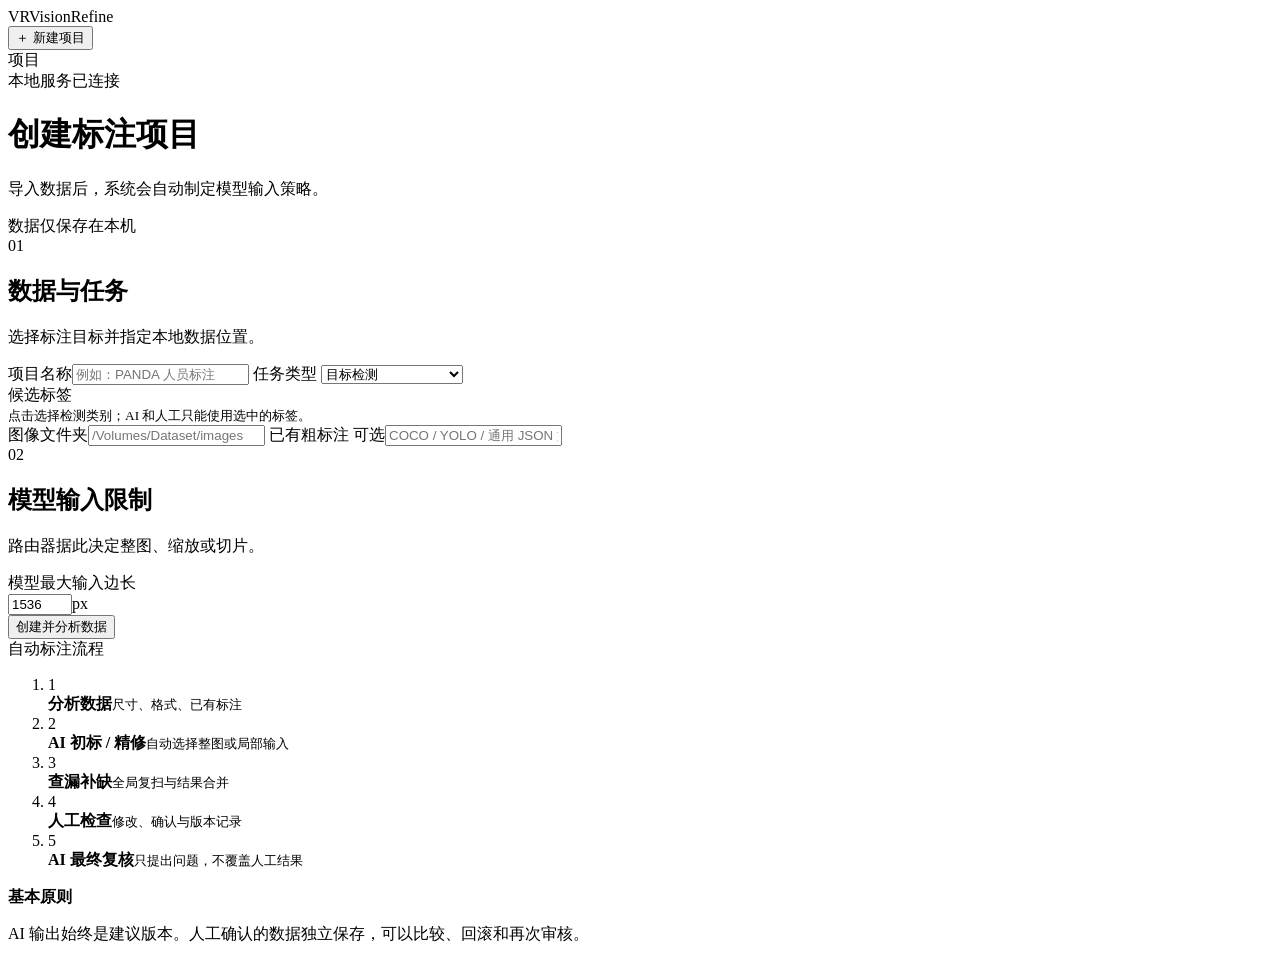
==== visionrefine/static/index.html @ 24beb2de "Improve interactive annotation workflow" ====
<!doctype html>
<html lang="zh-CN">
<head>
  <meta charset="utf-8">
  <meta name="viewport" content="width=device-width, initial-scale=1">
  <title>VisionRefine</title>
  <link rel="stylesheet" href="/assets/styles.css?v=20260918-7">
</head>
<body>
  <div class="app-shell">
    <aside class="sidebar">
      <div class="brand"><span class="brand-mark">VR</span><span>VisionRefine</span></div>
      <button class="primary full" id="newProject">＋ 新建项目</button>
      <nav aria-label="项目列表">
        <div class="nav-label">项目</div>
        <div id="projectList" class="project-list"></div>
      </nav>
      <div class="sidebar-foot"><span class="status-dot"></span> 本地服务已连接</div>
    </aside>

    <main>
      <header class="topbar">
        <div>
          <h1 id="pageTitle">创建标注项目</h1>
          <p id="pageSubtitle">导入数据后，系统会自动制定模型输入策略。</p>
        </div>
        <span class="local-chip">数据仅保存在本机</span>
      </header>

      <section id="createView" class="content two-column">
        <form id="projectForm" class="form-pane">
          <div class="section-heading"><span>01</span><div><h2>数据与任务</h2><p>选择标注目标并指定本地数据位置。</p></div></div>
          <label>项目名称<input name="name" required placeholder="例如：PANDA 人员标注"></label>
          <label>任务类型
            <select name="task">
              <option value="detection">目标检测</option>
              <option value="instance_segmentation">实例分割</option>
              <option value="grounding">视觉定位 Grounding</option>
              <option value="captioning">图像描述 Captioning</option>
              <option value="vqa">视觉问答 VQA</option>
              <option value="ocr">OCR</option>
              <option value="classification">图像分类</option>
            </select>
          </label>
          <div id="labelsField" class="label-builder">
            <label>候选标签</label>
            <div id="createLabelChips" class="label-chips"></div>
            <div id="createLabelChoices" class="label-choices"></div>
            <div class="label-add-row" id="customCreateLabelRow" hidden><input id="newProjectLabel" placeholder="输入自定义标签"><button type="button" class="secondary label-add" id="addProjectLabel" aria-label="添加标签">＋</button></div>
            <small>点击选择检测类别；AI 和人工只能使用选中的标签。</small>
          </div>
          <label>图像文件夹<input name="dataset_path" required placeholder="/Volumes/Dataset/images"></label>
          <label>已有粗标注 <span class="optional">可选</span><input name="annotation_path" placeholder="COCO / YOLO / 通用 JSON 文件"></label>

          <div class="section-heading compact"><span>02</span><div><h2>模型输入限制</h2><p>路由器据此决定整图、缩放或切片。</p></div></div>
          <label>模型最大输入边长
            <div class="number-field"><input name="model_max_side" type="number" min="256" max="8192" value="1536"><span>px</span></div>
          </label>
          <div id="formError" role="alert"></div>
          <button class="primary submit" type="submit">创建并分析数据</button>
        </form>

        <div class="workflow-pane">
          <div class="workflow-title">自动标注流程</div>
          <ol class="workflow">
            <li class="active"><span>1</span><div><strong>分析数据</strong><small>尺寸、格式、已有标注</small></div></li>
            <li><span>2</span><div><strong>AI 初标 / 精修</strong><small>自动选择整图或局部输入</small></div></li>
            <li><span>3</span><div><strong>查漏补缺</strong><small>全局复扫与结果合并</small></div></li>
            <li><span>4</span><div><strong>人工检查</strong><small>修改、确认与版本记录</small></div></li>
            <li><span>5</span><div><strong>AI 最终复核</strong><small>只提出问题，不覆盖人工结果</small></div></li>
          </ol>
          <div class="principle"><strong>基本原则</strong><p>AI 输出始终是建议版本。人工确认的数据独立保存，可以比较、回滚和再次审核。</p></div>
        </div>
      </section>

      <section id="projectView" class="content" hidden>
        <div class="summary-band">
          <div><span>图像</span><strong id="statImages">—</strong></div>
          <div><span>平均大小</span><strong id="statMP">—</strong></div>
          <div><span>最大尺寸</span><strong id="statSize">—</strong></div>
          <div><span>粗标注</span><strong id="statCoarse">—</strong></div>
        </div>
        <div class="project-grid">
          <section class="route-pane">
            <div class="pane-head"><div><h2>分辨率路由结果</h2><p>根据图像尺寸、任务类型和模型输入上限生成。</p></div><button id="reanalyze" class="secondary">重新分析</button></div>
            <div id="routeBars" class="route-bars"></div>
            <h3>图像检查</h3>
            <div class="image-table-wrap"><table><thead><tr><th>图像</th><th>尺寸</th><th>MP</th><th>处理策略</th></tr></thead><tbody id="imageRows"></tbody></table></div>
          </section>
          <aside class="run-pane">
            <h2>流水线</h2>
            <div id="pipeline"></div>
            <div class="label-editor">
              <label>项目候选标签</label>
              <div id="currentLabelChips" class="label-chips"></div>
              <div id="currentLabelChoices" class="label-choices"></div>
              <div class="label-add-row" id="customCurrentLabelRow" hidden><input id="newCurrentLabel" placeholder="输入自定义标签"><button type="button" class="secondary label-add" id="addCurrentLabel" aria-label="添加标签">＋</button></div>
              <button class="secondary full" id="saveLabels">保存标签</button>
              <small id="labelSchemaStatus" class="schema-status"></small>
            </div>
            <button class="secondary full" id="startAI">配置 AI 适配器</button>
            <button class="primary full run-pilot" id="runPilot">运行单切片测试</button>
            <button class="secondary full run-pilot" id="openWorkspace">打开标注工作台</button>
            <div id="pilotStatus" class="hint" aria-live="polite"></div>
          </aside>
        </div>
        <section id="pilotPanel" class="pilot-panel" hidden>
          <div class="pane-head"><div><h2>AI 建议预览</h2><p id="pilotMeta"></p></div><span class="local-chip">不会覆盖人工标注</span></div>
          <div class="pilot-layout">
            <canvas id="pilotCanvas" width="1536" height="1536" aria-label="AI 检测建议预览"></canvas>
            <div class="pilot-detail"><h3>模型摘要</h3><p id="pilotSummary"></p><h3>建议框</h3><div id="pilotObjects"></div></div>
          </div>
        </section>
        <section id="annotationWorkspace" class="annotation-workspace" hidden>
          <div class="workspace-toolbar">
            <label>图像<select id="workspaceImage"></select></label>
            <label>新增框标签<select id="workspaceLabel" title="新绘制的框使用此标签"></select></label>
            <div class="editor-tools" role="group" aria-label="标注工具">
              <button class="secondary active" id="drawBoxTool" type="button" aria-pressed="true" title="新增框（N）">＋ 新增框</button>
              <button class="secondary" id="editBoxTool" type="button" aria-pressed="false" title="编辑框（V）">编辑框</button>
            </div>
            <button class="secondary" id="runInitialDetection">AI 初标当前图像</button>
            <button class="secondary" id="deleteBox" disabled>删除选中框</button>
            <button class="primary" id="saveAnnotations">保存人工检查</button>
            <span id="workspaceStatus" aria-live="polite"></span>
          </div>
          <div class="viewer-grid">
            <section class="image-editor">
              <h3>原图标注视图</h3>
              <canvas id="detailCanvas" width="1400" height="800"></canvas>
              <div id="boxLabelPanel" class="label-chip-palette" aria-label="修改选中框标签" hidden>
                <div id="boxLabelOptions" class="box-label-options" role="listbox" aria-label="候选标签"></div>
              </div>
            </section>
          </div>
          <p class="workspace-help">“新增框”模式下可连续左键拖动画框，包括在已有框上重叠绘制；单击已有框会选中并自动进入“编辑框”模式。编辑时可移动框或拖拽 8 个控制点；单击标签可改类。滚轮缩放，右键拖动图像，Delete 删除。</p>
        </section>
      </section>
    </main>
  </div>

  <dialog id="adapterDialog" class="adapter-dialog">
    <form id="adapterForm" method="dialog">
      <div class="dialog-head">
        <div><h2>配置 AI 服务</h2><p>连接本地 vLLM 或任意 OpenAI-compatible 服务。</p></div>
        <button type="button" class="icon-button" id="closeAdapter" aria-label="关闭">×</button>
      </div>
      <label>服务类型
        <select name="kind"><option value="openai_compatible">OpenAI-compatible / vLLM</option></select>
      </label>
      <label>API 地址<input name="base_url" required placeholder="http://127.0.0.1:8000/v1"></label>
      <label>模型名称<input name="model" required placeholder="Qwen3-VL-8B-Instruct" list="modelOptions"><datalist id="modelOptions"></datalist></label>
      <label>API Key 环境变量 <span class="optional">可选</span><input name="api_key_env" placeholder="例如 OPENAI_API_KEY"><small>只保存环境变量名称，不保存 Key 内容。</small></label>
      <div id="adapterStatus" class="adapter-status" aria-live="polite"></div>
      <div class="dialog-actions">
        <button type="button" class="secondary" id="testAdapter">测试连接</button>
        <button type="submit" class="primary">保存配置</button>
      </div>
    </form>
  </dialog>
  <script src="/assets/app.js?v=20260918-7"></script>
</body>
</html>
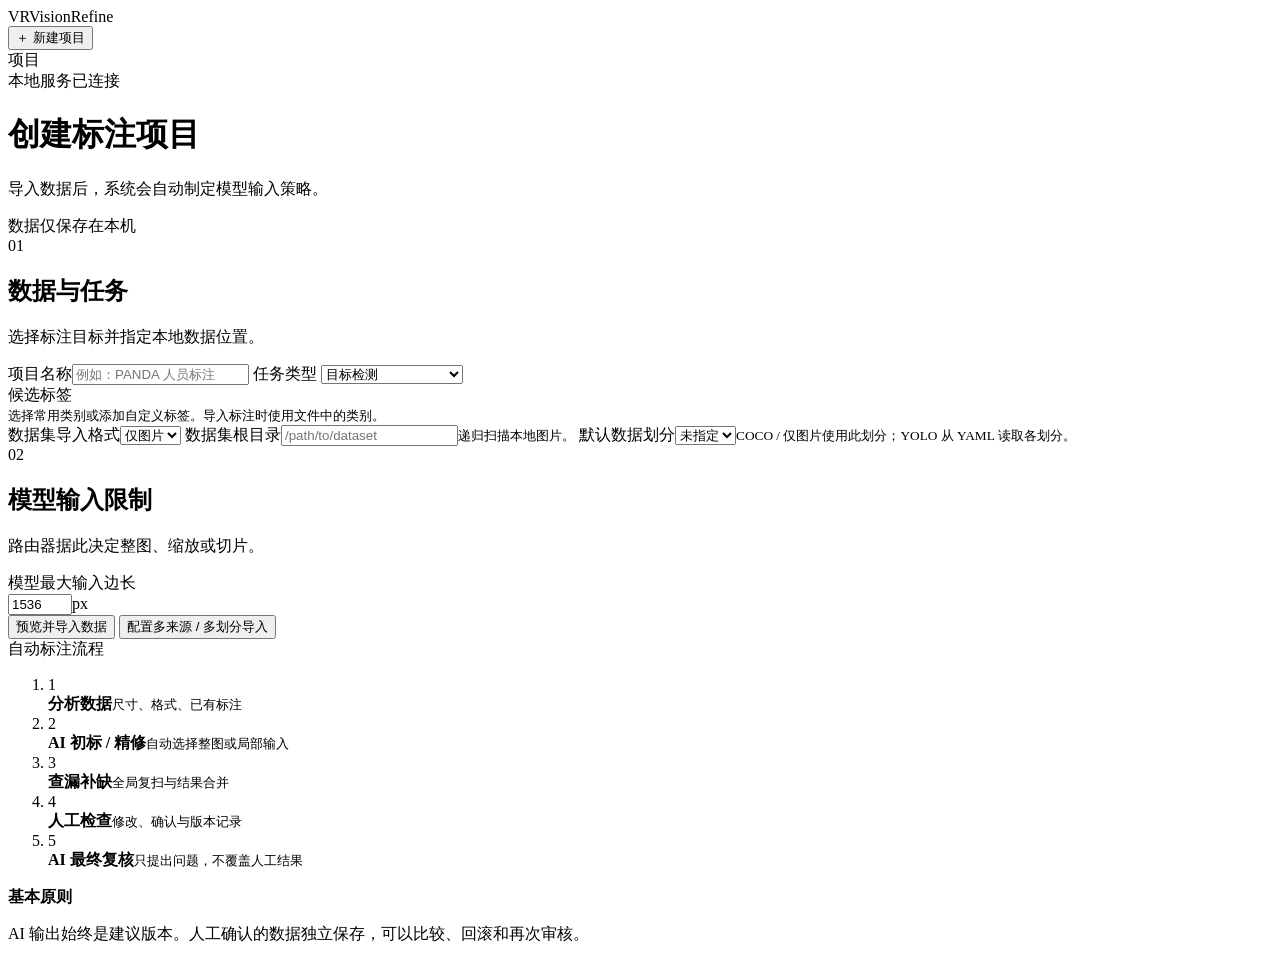
==== commit 45547d63: "feat: add dataset I/O framework and multi-format export center" ====
--- a/visionrefine/static/index.html
+++ b/visionrefine/static/index.html
@@ -4,7 +4,7 @@
   <meta charset="utf-8">
   <meta name="viewport" content="width=device-width, initial-scale=1">
   <title>VisionRefine</title>
-  <link rel="stylesheet" href="/assets/styles.css?v=20260918-7">
+  <link rel="stylesheet" href="/assets/styles.css?v=format-center-1">
 </head>
 <body>
   <div class="app-shell">
@@ -47,17 +47,20 @@
             <div id="createLabelChips" class="label-chips"></div>
             <div id="createLabelChoices" class="label-choices"></div>
             <div class="label-add-row" id="customCreateLabelRow" hidden><input id="newProjectLabel" placeholder="输入自定义标签"><button type="button" class="secondary label-add" id="addProjectLabel" aria-label="添加标签">＋</button></div>
-            <small>点击选择检测类别；AI 和人工只能使用选中的标签。</small>
-          </div>
-          <label>图像文件夹<input name="dataset_path" required placeholder="/Volumes/Dataset/images"></label>
-          <label>已有粗标注 <span class="optional">可选</span><input name="annotation_path" placeholder="COCO / YOLO / 通用 JSON 文件"></label>
+            <small>选择常用类别或添加自定义标签。导入标注时使用文件中的类别。</small>
+          </div>
+          <label>数据集导入格式<select name="dataset_format" id="datasetFormat"><option value="images">仅图片</option></select></label>
+          <label>数据集根目录<input name="dataset_path" required placeholder="/path/to/dataset"><small id="datasetRootHint">递归扫描本地图片。</small></label>
+          <label id="annotationSourceField" hidden>标注文件<input name="annotation_path" id="annotationSource" placeholder="/path/to/annotations.json"></label>
+          <label>默认数据划分<select name="split" id="importSplit"><option value="unspecified">未指定</option><option value="train">train</option><option value="val">val</option><option value="test">test</option></select><small>COCO / 仅图片使用此划分；YOLO 从 YAML 读取各划分。</small></label>
 
           <div class="section-heading compact"><span>02</span><div><h2>模型输入限制</h2><p>路由器据此决定整图、缩放或切片。</p></div></div>
           <label>模型最大输入边长
             <div class="number-field"><input name="model_max_side" type="number" min="256" max="8192" value="1536"><span>px</span></div>
           </label>
           <div id="formError" role="alert"></div>
-          <button class="primary submit" type="submit">创建并分析数据</button>
+          <button class="primary submit" type="submit">预览并导入数据</button>
+          <button class="secondary full" type="button" id="newDatasetImport">配置多来源 / 多划分导入</button>
         </form>
 
         <div class="workflow-pane">
@@ -80,6 +83,25 @@
           <div><span>最大尺寸</span><strong id="statSize">—</strong></div>
           <div><span>粗标注</span><strong id="statCoarse">—</strong></div>
         </div>
+        <section class="dataset-io-pane" id="datasetIOPanel">
+          <div class="pane-head"><div><h2>数据集导入 / 导出</h2><p id="datasetIOSummary"></p></div><div class="io-actions"><button class="secondary" id="appendDataset">追加数据</button><button class="secondary" id="showDatasetHistory">导入历史</button><button class="secondary" id="showImportReport">查看导入报告</button></div></div>
+          <pre id="importReport" class="io-report" hidden></pre>
+          <div id="datasetHistory" class="io-report" hidden></div>
+          <form id="datasetExportForm" class="dataset-export-form">
+            <label>导出格式<select id="exportFormat" required></select></label>
+            <label>标注版本<select id="exportPolicy"><option value="reviewed">仅人工确认（默认）</option><option value="reviewed_or_ai">人工确认 + AI 建议</option><option value="all_annotated">人工确认 + AI 建议 + 导入粗标注</option></select></label>
+            <label>数据划分（可多选）<select id="exportSplit" multiple size="3"><option value="" selected>全部</option><option value="train">train</option><option value="val">val</option><option value="test">test</option><option value="unspecified">未指定</option></select></label>
+            <label>图像文件<select id="exportImages"><option value="false">仅标注（附图像路径映射）</option><option value="true">包含图像副本</option></select></label>
+            <button type="submit" class="primary" id="exportDataset">检查导出兼容性</button>
+          </form>
+          <details class="format-list"><summary>同时导出更多格式 / 查看支持范围</summary><div id="extraExportFormats"></div></details>
+          <div class="export-presets"><label>导出预设<select id="exportPreset"><option value="">选择预设</option></select></label><input id="exportPresetName" placeholder="预设名称" aria-label="导出预设名称"><button id="saveExportPreset" class="secondary" type="button">保存当前预设</button></div>
+          <section id="exportPreflight" class="io-report" hidden><h3>导出兼容性预检查</h3><p id="exportPreflightSummary"></p><div id="exportPreflightFormats"></div><button id="confirmExport" type="button" class="primary" disabled>确认并后台导出</button></section>
+          <p class="hint">输入与输出格式可不同。导出使用已保存结果；人工保存的空标注图也会保留。仅标注包需要按路径映射补齐图片。</p>
+          <div id="exportStatus" role="status"></div>
+          <a id="exportDownload" hidden>下载导出 ZIP</a>
+          <details open><summary>导出任务与历史（刷新后仍保留）</summary><div id="exportJobs"></div></details>
+        </section>
         <div class="project-grid">
           <section class="route-pane">
             <div class="pane-head"><div><h2>分辨率路由结果</h2><p>根据图像尺寸、任务类型和模型输入上限生成。</p></div><button id="reanalyze" class="secondary">重新分析</button></div>
@@ -158,6 +180,24 @@
       </div>
     </form>
   </dialog>
-  <script src="/assets/app.js?v=20260918-7"></script>
+  <dialog id="datasetImportDialog" class="dataset-import-dialog">
+    <div class="dialog-head"><div><h2 id="datasetImportTitle">预览数据集导入</h2><p>来源可使用不同目录与格式；同名类别自动合并，异名类别由你映射。</p></div><button type="button" class="icon-button" id="closeDatasetImport" aria-label="关闭数据集导入">×</button></div>
+    <fieldset id="datasetImportInputs">
+      <div id="importSources"></div>
+      <button type="button" class="secondary" id="addImportSource">＋ 添加来源</button>
+      <label class="duplicate-policy">重复图片默认策略<select id="duplicatePolicy"><option value="keep_existing">保留原数据（默认）</option><option value="update_coarse">更新导入粗标注，保留人工 / AI 版本</option><option value="error">遇到重复就阻止提交</option></select><small>以文件 SHA-256 查重，不合并不同编码的相似图片。重复图片保留原划分，避免 train / val 泄漏。</small></label>
+      <section id="datasetImportPreview" hidden>
+        <h3>导入预览</h3><p id="importPreviewSummary"></p>
+        <p class="hint">下方类别映射或冲突策略修改后，需要重新预览才能提交。追加不会改动已有人工确认结果。</p>
+        <div id="importConflicts"></div>
+        <details><summary>来源检查报告</summary><div id="importSourceReports"></div></details>
+      </section>
+    </fieldset>
+    <p id="datasetImportStatus" role="status" aria-live="polite"></p>
+    <div class="dialog-actions"><button type="button" class="secondary" id="previewDatasetImport">检查并预览</button><button type="button" class="primary" id="commitDatasetImport" disabled>确认导入</button></div>
+  </dialog>
+  <script src="/assets/app.js?v=format-center-1"></script>
+  <script src="/assets/dataset-import.js?v=format-center-1"></script>
+  <script src="/assets/dataset-export.js?v=format-center-1"></script>
 </body>
 </html>
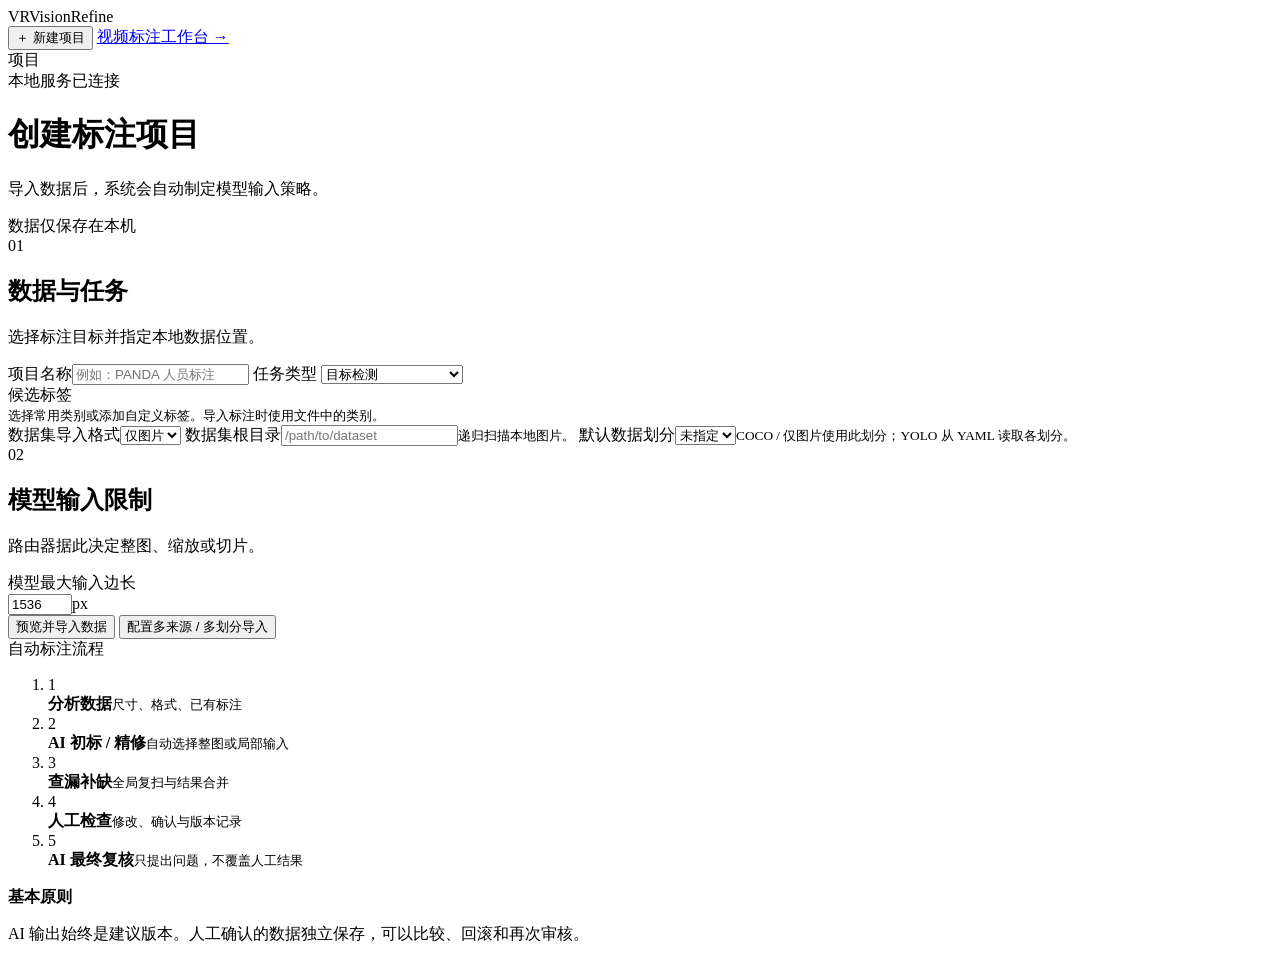
==== commit b17d9d08: "feat: add video annotation workspace and paged project browsing Add temporal events, captions, exact" ====
--- a/visionrefine/static/index.html
+++ b/visionrefine/static/index.html
@@ -4,13 +4,14 @@
   <meta charset="utf-8">
   <meta name="viewport" content="width=device-width, initial-scale=1">
   <title>VisionRefine</title>
-  <link rel="stylesheet" href="/assets/styles.css?v=format-center-1">
+  <link rel="stylesheet" href="/assets/styles.css?v=segmentation-2">
 </head>
 <body>
   <div class="app-shell">
     <aside class="sidebar">
       <div class="brand"><span class="brand-mark">VR</span><span>VisionRefine</span></div>
       <button class="primary full" id="newProject">＋ 新建项目</button>
+      <a class="video-workspace-link" href="/video">视频标注工作台 →</a>
       <nav aria-label="项目列表">
         <div class="nav-label">项目</div>
         <div id="projectList" class="project-list"></div>
@@ -107,6 +108,13 @@
             <div class="pane-head"><div><h2>分辨率路由结果</h2><p>根据图像尺寸、任务类型和模型输入上限生成。</p></div><button id="reanalyze" class="secondary">重新分析</button></div>
             <div id="routeBars" class="route-bars"></div>
             <h3>图像检查</h3>
+            <div class="image-navigation">
+              <form id="projectImageSearch"><input id="projectImageQuery" type="search" maxlength="256" placeholder="按图像路径搜索" aria-label="搜索项目图像"><button class="secondary">搜索</button></form>
+              <button class="secondary" id="projectImagePrev" type="button">上一页</button>
+              <form id="projectImageJump"><label>第 <input id="projectImagePage" type="number" min="1" value="1" required aria-label="项目图像页码"> 页</label><button class="secondary">跳转</button></form>
+              <button class="secondary" id="projectImageNext" type="button">下一页</button>
+              <span id="projectImageCount"></span><span id="projectImageStatus" role="status"></span>
+            </div>
             <div class="image-table-wrap"><table><thead><tr><th>图像</th><th>尺寸</th><th>MP</th><th>处理策略</th></tr></thead><tbody id="imageRows"></tbody></table></div>
           </section>
           <aside class="run-pane">
@@ -134,9 +142,17 @@
           </div>
         </section>
         <section id="annotationWorkspace" class="annotation-workspace" hidden>
+          <div class="image-navigation">
+            <form id="workspaceImageSearch"><input id="workspaceImageQuery" type="search" maxlength="256" placeholder="按图像路径搜索" aria-label="搜索工作台图像"><button class="secondary">搜索</button></form>
+            <button class="secondary" id="workspaceImagePrev" type="button">上一页</button>
+            <form id="workspaceImageJump"><label>第 <input id="workspaceImagePage" type="number" min="1" value="1" required aria-label="工作台图像页码"> 页</label><button class="secondary">跳转</button></form>
+            <button class="secondary" id="workspaceImageNext" type="button">下一页</button>
+            <span id="workspaceImageCount"></span><span id="workspaceImageStatus" role="status"></span>
+          </div>
+          <p id="workspaceCurrentImage" class="hint"></p>
           <div class="workspace-toolbar">
             <label>图像<select id="workspaceImage"></select></label>
-            <label>新增框标签<select id="workspaceLabel" title="新绘制的框使用此标签"></select></label>
+            <label><span id="workspaceLabelCaption">新增框标签</span><select id="workspaceLabel" title="新绘制的框使用此标签"></select></label>
             <div class="editor-tools" role="group" aria-label="标注工具">
               <button class="secondary active" id="drawBoxTool" type="button" aria-pressed="true" title="新增框（N）">＋ 新增框</button>
               <button class="secondary" id="editBoxTool" type="button" aria-pressed="false" title="编辑框（V）">编辑框</button>
@@ -145,6 +161,43 @@
             <button class="secondary" id="deleteBox" disabled>删除选中框</button>
             <button class="primary" id="saveAnnotations">保存人工检查</button>
             <span id="workspaceStatus" aria-live="polite"></span>
+          </div>
+          <p id="videoFrameOrigin" class="hint" hidden></p>
+          <div id="segmentationTools" class="segmentation-tools" hidden>
+            <button class="secondary" id="finishContour" type="button">完成轮廓 ↵</button>
+            <button class="secondary" id="cancelContour" type="button">取消轮廓 Esc</button>
+            <button class="secondary" id="appendContour" type="button">追加轮廓</button>
+            <button class="secondary" id="deleteVertex" type="button">删除顶点</button>
+            <button class="secondary" id="deleteContour" type="button">删除此轮廓</button>
+            <span class="tool-divider"></span>
+            <button class="secondary" id="newMask" type="button">＋ 画笔实例</button>
+            <button class="secondary" id="brushMask" type="button" aria-pressed="false">画笔 B</button>
+            <button class="secondary" id="eraseMask" type="button" aria-pressed="false">橡皮擦 E</button>
+            <label>半径 <input id="brushRadius" type="number" min="1" max="256" value="12" aria-label="画笔半径（原图像素）"> px</label>
+            <button class="secondary" id="segUndo" type="button">撤销</button>
+            <button class="secondary" id="segRedo" type="button">重做</button>
+            <span id="segSelection" aria-live="polite"></span>
+          </div>
+          <div id="segmentationOperations" class="segmentation-operations" hidden>
+            <strong>轮廓调整</strong>
+            <button class="secondary" id="segSmooth" type="button">平滑</button>
+            <button class="secondary" id="segShrink" type="button">收缩</button>
+            <button class="secondary" id="segExpand" type="button">扩张</button>
+            <label>调整半径 <input id="segEditRadius" type="number" min="1" max="64" value="3" aria-label="轮廓调整半径（原图像素）"> px</label>
+            <button class="secondary" id="segSnap" type="button">智能贴边</button>
+            <label>最大移动 <input id="segSnapDistance" type="number" min="1" max="32" value="10" aria-label="贴边最大移动距离（原图像素）"> px</label>
+            <label><input id="segProtectHoles" type="checkbox" checked>保护孔洞</label>
+            <span class="tool-divider"></span>
+            <strong>实例组合</strong>
+            <button class="secondary" id="segMerge" type="button" title="在选择模式中按 Ctrl 或 ⌘ 点击多个实例">合并所选</button>
+            <button class="secondary" id="segCutTool" type="button" aria-pressed="false">画分割线</button>
+            <button class="secondary" id="segSplit" type="button">拆分实例</button>
+            <small>拆分前可画线；直接拆分会按不相连区域分开。</small>
+            <div id="segOperationPreview" class="seg-operation-preview" hidden>
+              <span id="segOperationSummary" role="status"></span>
+              <button class="primary" id="segApplyPreview" type="button">应用预览</button>
+              <button class="secondary" id="segCancelPreview" type="button">取消</button>
+            </div>
           </div>
           <div class="viewer-grid">
             <section class="image-editor">
@@ -185,7 +238,7 @@
     <fieldset id="datasetImportInputs">
       <div id="importSources"></div>
       <button type="button" class="secondary" id="addImportSource">＋ 添加来源</button>
-      <label class="duplicate-policy">重复图片默认策略<select id="duplicatePolicy"><option value="keep_existing">保留原数据（默认）</option><option value="update_coarse">更新导入粗标注，保留人工 / AI 版本</option><option value="error">遇到重复就阻止提交</option></select><small>以文件 SHA-256 查重，不合并不同编码的相似图片。重复图片保留原划分，避免 train / val 泄漏。</small></label>
+      <label class="duplicate-policy">同一路径冲突策略<select id="duplicatePolicy"><option value="keep_existing">保留原数据（默认）</option><option value="update_coarse">更新导入粗标注，保留人工 / AI 版本</option><option value="error">遇到重复就阻止提交</option></select><small>仅同一来源标识和相对路径视为同一张图。不同来源不按文件内容去重；请自行保证图像与标注及数据划分正确。</small></label>
       <section id="datasetImportPreview" hidden>
         <h3>导入预览</h3><p id="importPreviewSummary"></p>
         <p class="hint">下方类别映射或冲突策略修改后，需要重新预览才能提交。追加不会改动已有人工确认结果。</p>
@@ -196,8 +249,10 @@
     <p id="datasetImportStatus" role="status" aria-live="polite"></p>
     <div class="dialog-actions"><button type="button" class="secondary" id="previewDatasetImport">检查并预览</button><button type="button" class="primary" id="commitDatasetImport" disabled>确认导入</button></div>
   </dialog>
-  <script src="/assets/app.js?v=format-center-1"></script>
-  <script src="/assets/dataset-import.js?v=format-center-1"></script>
-  <script src="/assets/dataset-export.js?v=format-center-1"></script>
+  <script src="/assets/segmentation.js?v=segmentation-2"></script>
+  <script src="/assets/image-browser.js?v=paging-1"></script>
+  <script src="/assets/app.js?v=paging-1"></script>
+  <script src="/assets/dataset-import.js?v=import-path-1"></script>
+  <script src="/assets/dataset-export.js?v=coco-segmentation-1"></script>
 </body>
 </html>
